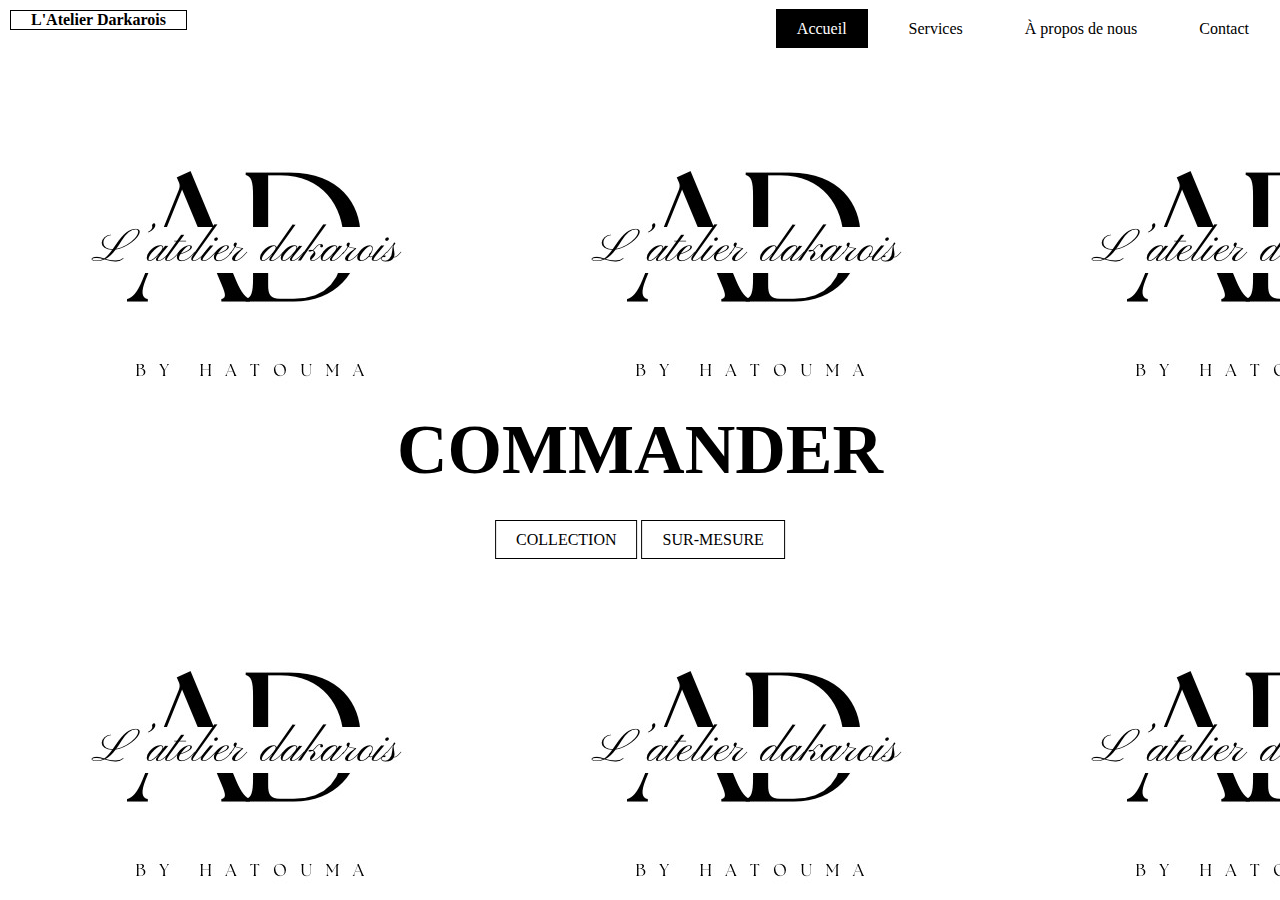
==== index.html @ e510d2de "second commit" ====
<!DOCTYPE html>
<html lang="fr">

<head>
    <meta charset="UTF-8">
    <meta name="viewport" content="width=device-width, initial-scale=1.0">
    <link rel="stylesheet" href="style.css">
    <title>L'Atelier Darkarois</title>
</head>

<body>
    <header>
        <div class="principale">
            <div class="logo">
                <a href="#">L'Atelier Darkarois</a>
            </div>

            <ul>
                <li class="active">
                    <a href="index.html">Accueil</a>
                </li>
                <li>
                    <a href="services.html">Services</a>
                </li>
                <li>
                    <a href="aproposdenous.html">À propos de nous </a>
                </li>
                <li>
                    <a href="contact.html">Contact</a>
                </li>
            </ul>
        </div>
        <div class="titre">
            <h1>COMMANDER </h1>
        </div>
        <div class="bouton">
            <a href="#" class="btn">COLLECTION</a>

            <a href="#" class="btn">SUR-MESURE</a>

        </div>
    </header>
</body>

</html>
---- style.css ----
*{
    padding: 0;
    margin: 0;
    box-sizing: border-box;
    font-family: century;
}

body{
    background-image: url(./images/affiche.JPG);
    height: 100vh;
    
}

.logo a{
     color: black;
     padding: 0px 20px;
     border:1px solid black;
     position: absolute;
     top: 10px;
     left: 10px;
     text-transform: initial;
     text-decoration: none;
     font-weight: 900;
}

ul{
    list-style: none;
    float: right;
    display: flex;
    margin-top: 20px;

}

ul li a{
    text-decoration: none;
    color: black;
    padding: 10px 20px;
    text-transform: initial;
    border: 1px solid transparent;
    margin: 10px;
    font-weight: 500;
    transition: 0.6s ease;

}

ul li a:hover{
    background-color: black;
    color:white;
}

ul li.active a{
    background: black;
    color: white;
}

.principale{
    max-width: 114rem;
    margin: 0 auto;
}

.titre{
    position: absolute;
    top: 50%;
    left: 50%;
    transform: translate(-50%, -50%);
}

.titre h1{
    font-size: 70px;
    background-color: white;
}

h2{
    position: absolute;
    top: 10%;
    left: 10%;
    transform: translate(-50%, -50%);

}

.bouton{
    position: absolute;
    top: 60%;
    left: 50%;
    transform: translate(-50%, -50%);
}

.bouton a{
    color: black;
    text-decoration: none;
    border: 1px solid black;
    padding: 10px 20px;

}

.btn{
    transition: 0.6s ease;
}

.btn:hover{
    background-color: black;
    color: white;
}

.un{
    position: absolute;
    top: 20%;
    left: 10%;
    transform: translate(-50%, -50%);
    margin: 0px;
    background-color: white;


}
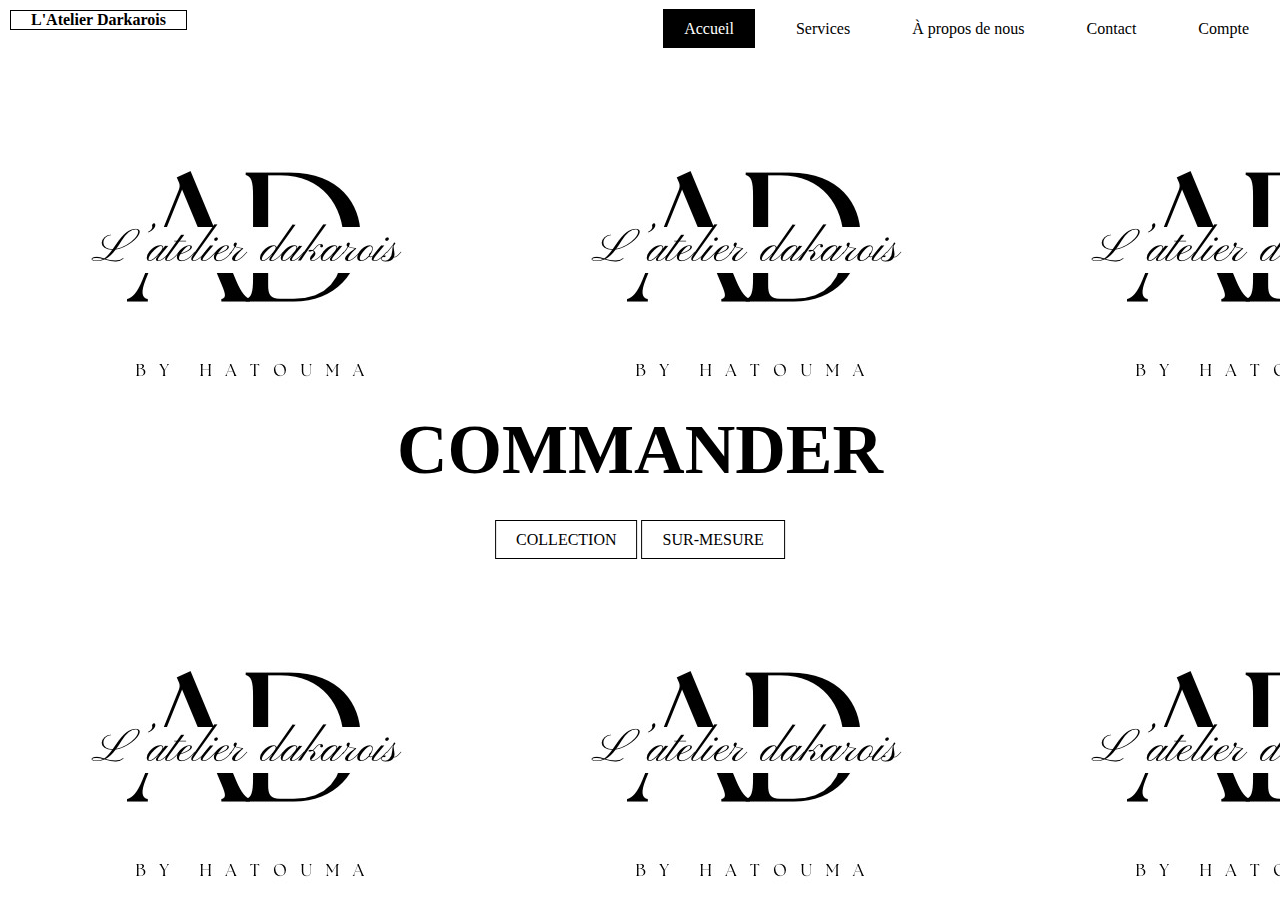
==== commit c0bbce4e: "creat compte" ====
--- a/index.html
+++ b/index.html
@@ -28,15 +28,18 @@
                 <li>
                     <a href="contact.html">Contact</a>
                 </li>
+                <li>
+                    <a href="compte.html">Compte</a>
+                </li>
             </ul>
         </div>
         <div class="titre">
             <h1>COMMANDER </h1>
         </div>
         <div class="bouton">
-            <a href="#" class="btn">COLLECTION</a>
+            <a href="collection.html" class="btn">COLLECTION</a>
 
-            <a href="#" class="btn">SUR-MESURE</a>
+            <a href="surmesure.html" class="btn">SUR-MESURE</a>
 
         </div>
     </header>
--- a/style.css
+++ b/style.css
@@ -109,6 +109,102 @@
     transform: translate(-50%, -50%);
     margin: 0px;
     background-color: white;
-
-
-}
+}
+
+.wrapper{
+    display: flex;
+    justify-content: center;
+    align-items: center;
+    min-height: 100vh;
+    background-color: white;
+    padding: 30px 40px;
+}
+
+.wrapper h1{
+    font-size: 36px;
+    text-align: center;
+}
+
+.wrapper .input-box{
+    position: relative;
+    width: 100%;
+    height: 50px;
+    margin: 30px 0;
+}
+
+.input-box input{
+    width: 100%;
+    height: 100%;
+    background: transparent;
+    border: none;
+    outline: none;
+    border: 2px solid rgb(202, 195, 195);
+    border-radius: 40px;
+    font-size: 16px;
+    color: black;
+    padding: 20px 45px 20px 20px;
+}
+
+.input-box input::placeholder{
+    color: black;
+}
+
+.input-box i{
+    position: absolute;
+    right: 20px;
+    top: 50%;
+    transform:translateX(-50%);
+    font-size: 20px;
+
+}
+
+.wrapper .remember-forgot{
+    display: flex;
+    justify-content: space-between;
+    font-size: 14,5px;
+    margin: -15px -0 15px;
+}
+
+.remember-forgot label input{
+    accent-color: black;
+    margin-right: 3px;
+}
+
+.remember-forgot a{
+    color: black;
+    text-decoration: none;
+}
+
+.remember-forgot a:hover{
+    text-decoration: underline;
+}
+
+.wrapper .btn{
+    width: 100%;
+    height: 45px;
+    background: black;
+    border: none;
+    outline: none;
+    border-radius: 40px;
+    cursor: pointer;
+    font-size: 16px;
+    color: white;
+    font-weight: 600;
+}
+
+.wrapper .register-link{
+    font-size: 14,5px;
+    text-align: center;
+    margin-top: 20px;
+}
+
+.register-link p a{
+   color: black;
+   text-decoration: none;
+   font-weight: 600;
+}
+
+.register-link p a:hover{
+    text-decoration: underline;
+
+}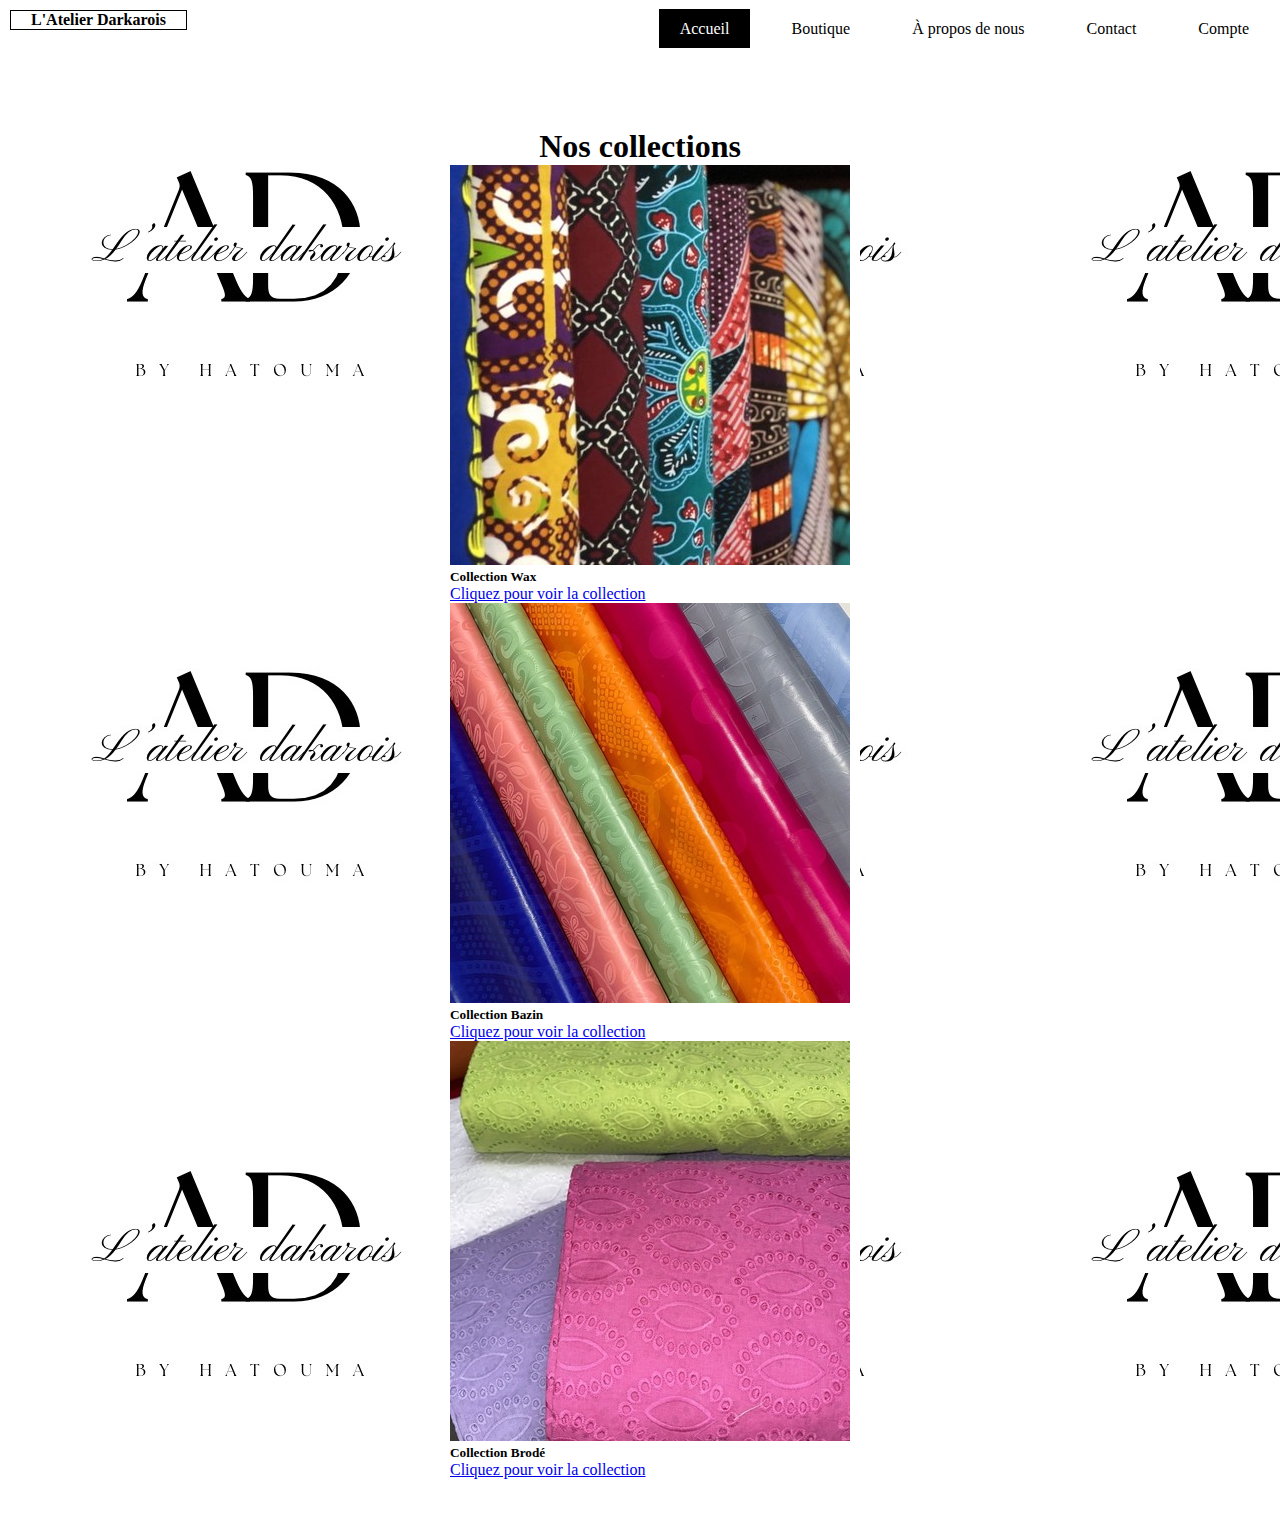
==== commit ce95b096: "modif accueil" ====
--- a/index.html
+++ b/index.html
@@ -1,11 +1,17 @@
-<!DOCTYPE html>
-<html lang="fr">
+<!doctype html>
+<html lang="en">
 
 <head>
-    <meta charset="UTF-8">
-    <meta name="viewport" content="width=device-width, initial-scale=1.0">
+    <!-- Required meta tags -->
+    <meta charset="utf-8">
+    <meta name="viewport" content="width=device-width, initial-scale=1">
     <link rel="stylesheet" href="style.css">
-    <title>L'Atelier Darkarois</title>
+
+    <!-- Bootstrap CSS -->
+    <link href="https://cdn.jsdelivr.net/npm/bootstrap@5.1.3/dist/css/bootstrap.min.css" rel="stylesheet"
+        integrity="sha384-1BmE4kWBq78iYhFldvKuhfTAU6auU8tT94WrHftjDbrCEXSU1oBoqyl2QvZ6jIW3" crossorigin="anonymous">
+
+    <title>L'Atelier Dakarois</title>
 </head>
 
 <body>
@@ -20,7 +26,7 @@
                     <a href="index.html">Accueil</a>
                 </li>
                 <li>
-                    <a href="services.html">Services</a>
+                    <a href="services.html">Boutique</a>
                 </li>
                 <li>
                     <a href="aproposdenous.html">À propos de nous </a>
@@ -33,16 +39,78 @@
                 </li>
             </ul>
         </div>
-        <div class="titre">
-            <h1>COMMANDER </h1>
-        </div>
-        <div class="bouton">
-            <a href="collection.html" class="btn">COLLECTION</a>
+        <main>
+            
+            <div class="container">
+                <h1>Nos collections</h1>
+                <div class="row">
+                  <div class="col-md-4">
+                    <div class="card">
+                      <img src="/images/wax (1).jpg" class="card-img-top" alt="Produit 1">
+                      <div class="card-body">
+                        <h5 class="card-title">Collection Wax</h5>
+                        <p class="card-text"></p>
+                        <a href="collection.html" class="btn btn-dark">Cliquez pour voir la collection</a>
+                      </div>
+                    </div>
+                  </div>
+                  <div class="col-md-4">
+                    <div class="card">
+                      <img src="images/bazin (2).jpg" class="card-img-top" alt="Produit 2">
+                      <div class="card-body">
+                        <h5 class="card-title">Collection Bazin</h5>
+                        <p class="card-text"></p>
+                        <a href="collection.html" class="btn btn-dark">Cliquez pour voir la collection</a>
+                      </div>
+                    </div>
+                  </div>
+                  <div class="col-md-4">
+                    <div class="card">
+                      <img src="/images/brode (1).jpg" class="card-img-top" alt="Produit 3">
+                      <div class="card-body">
+                        <h5 class="card-title">Collection Brodé</h5>
+                        <p class="card-text"></p>
+                        <a href="collection.html" class="btn btn-dark">Cliquez pour voir la collection</a>
+                      </div>
+                    </div>
+                  </div>
+                </div>
+              </div>
+            
+        </main>
+    
+    
+    <!--<main>
+        <div class="container2">
+            <h2>Connexion</h2>
+            <form action="#" method="post">
+              <div class="form-group">
+                <label for="email">Email:</label>
+                <input type="email" class="form-control" id="email" placeholder="Entrez votre email" required>
+              </div>
+              <div class="form-group">
+                <label for="password">Mot de passe:</label>
+                <input type="password" class="form-control" id="password" placeholder="Entrez votre mot de passe" required>
+              </div>
+              <button type="submit" class="btn btn-primary">Se connecter</button>
+            </form>
+          </div>
+          
+          
+    </main>-->
 
-            <a href="surmesure.html" class="btn">SUR-MESURE</a>
+    <!-- Optional JavaScript; choose one of the two! -->
 
-        </div>
-    </header>
+    <!-- Option 1: Bootstrap Bundle with Popper -->
+    <script src="https://cdn.jsdelivr.net/npm/bootstrap@5.1.3/dist/js/bootstrap.bundle.min.js"
+        integrity="sha384-ka7Sk0Gln4gmtz2MlQnikT1wXgYsOg+OMhuP+IlRH9sENBO0LRn5q+8nbTov4+1p"
+        crossorigin="anonymous"></script>
+
+    <!-- Option 2: Separate Popper and Bootstrap JS -->
+    <!--
+    <script src="https://cdn.jsdelivr.net/npm/@popperjs/core@2.10.2/dist/umd/popper.min.js" integrity="sha384-7+zCNj/IqJ95wo16oMtfsKbZ9ccEh31eOz1HGyDuCQ6wgnyJNSYdrPa03rtR1zdB" crossorigin="anonymous"></script>
+    <script src="https://cdn.jsdelivr.net/npm/bootstrap@5.1.3/dist/js/bootstrap.min.js" integrity="sha384-QJHtvGhmr9XOIpI6YVutG+2QOK9T+ZnN4kzFN1RtK3zEFEIsxhlmWl5/YESvpZ13" crossorigin="anonymous"></script>
+    -->
 </body>
 
 </html>--- a/style.css
+++ b/style.css
@@ -118,6 +118,9 @@
     min-height: 100vh;
     background-color: white;
     padding: 30px 40px;
+    max-width: 440px;
+    margin:0 auto;
+
 }
 
 .wrapper h1{
@@ -138,8 +141,8 @@
     background: transparent;
     border: none;
     outline: none;
-    border: 2px solid rgb(202, 195, 195);
-    border-radius: 40px;
+    border: 1px solid #ccc;
+    border-radius: 4px;
     font-size: 16px;
     color: black;
     padding: 20px 45px 20px 20px;
@@ -173,6 +176,7 @@
 .remember-forgot a{
     color: black;
     text-decoration: none;
+    font-weight: 600;
 }
 
 .remember-forgot a:hover{
@@ -185,7 +189,7 @@
     background: black;
     border: none;
     outline: none;
-    border-radius: 40px;
+    
     cursor: pointer;
     font-size: 16px;
     color: white;
@@ -206,5 +210,89 @@
 
 .register-link p a:hover{
     text-decoration: underline;
-
-}+}
+
+.collection{
+    /*border: 2px solid black;
+    justify-content: center;
+    align-items: center;
+    position: absolute;
+    top: 50%;
+    left: 50%;
+    transform: translate(-50%, -50%);*/
+
+    justify-content: center;
+    align-items: center;
+    min-height: 100vh;
+    padding: 40px 30px;
+
+    
+    
+}
+
+.surmesure{
+    justify-content: center;
+    align-items: center;
+    min-height: 100vh;
+    padding: 40px 30px;
+    background-image: url(images/affiche.JPG);
+
+}
+
+.inscription{
+    justify-content: center;
+    align-items: center;
+    padding: 40px 30px;
+    background-image: url(images/affiche.JPG);
+}
+
+input[type=text], textarea, input[type=email], input[type=password] {
+    width: 100%;
+    padding: 12px;
+    border: 1px solid #ccc;
+    border-radius: 4px;
+    box-sizing: border-box;
+    margin-top: 6px;
+    margin-bottom: 16px;
+    margin-right: 0px;
+    margin-left: 0px;
+    resize: vertical;
+  }
+  label{margin-right: 0px;
+    margin-left: 0px;
+    width: 100%;}
+  
+  input[type=submit] {
+    background-color: black;
+    color:white;
+    padding: 12px 20px;
+    border: none;
+    border-radius: 4px;
+    cursor: pointer;
+  }
+  
+  input[type=submit]:hover {
+    background-color: #0000;
+  }
+  
+  .container {
+    /* Ajouter box-sizing */
+    box-sizing : border-box;
+    border-radius:5px;
+    background: white;
+    padding: 40px 30px;
+    justify-content: center;
+    align-items: center;
+    padding-top: 10%;
+  
+    
+    /* redéfinition 400 + 2*20 */
+    max-width: 440px;
+    margin:0 auto;
+  }
+  h1  {
+    color:black;
+    text-align: center;
+ }
+
+ 